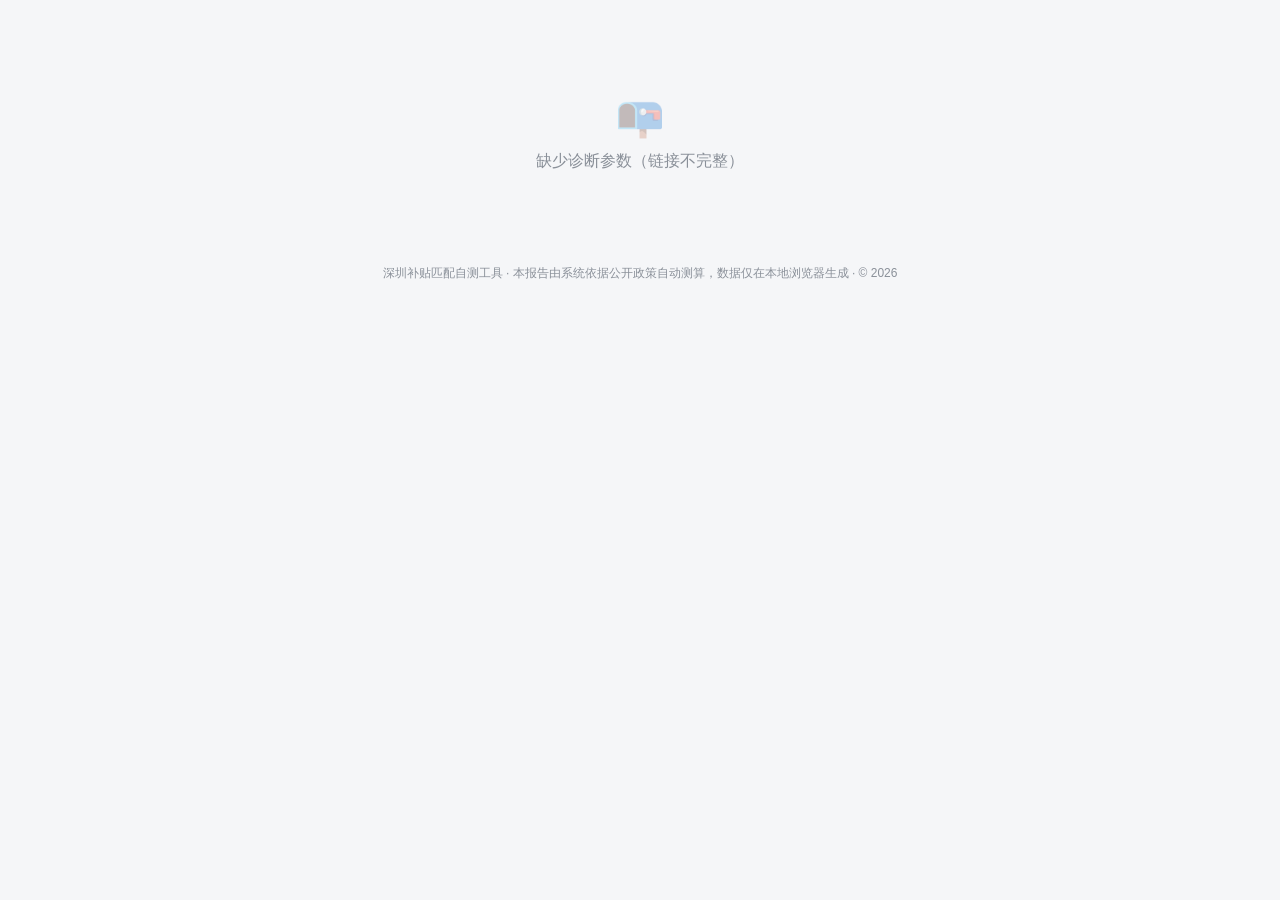
==== report.html @ c952833b "深圳补贴匹配自测工具 v1.0 - 纯前端版(49条政策/官方深链/本地计算)" ====
<!DOCTYPE html>
<html lang="zh-CN">
<head>
<meta charset="UTF-8">
<meta name="viewport" content="width=device-width, initial-scale=1.0">
<title>补贴诊断报告</title>
<link rel="stylesheet" href="css/style.css">
<style>
  .report{max-width:820px;margin:0 auto}
  .r-head{background:linear-gradient(135deg,var(--primary),var(--primary-dark));color:#fff;border-radius:16px;padding:28px 32px;margin-bottom:20px}
  .r-head h1{font-size:22px}
  .r-head .meta{opacity:.9;font-size:13px;margin-top:8px}
  .r-sec{background:#fff;border-radius:12px;box-shadow:var(--shadow);padding:18px 22px;margin-bottom:16px}
  .r-sec h3{font-size:15px;border-left:4px solid var(--primary);padding-left:10px;margin-bottom:12px}
  .kv{font-size:14px;color:#333;line-height:2}
  .kv b{display:inline-block;min-width:96px;color:#666}
  .total-big{font-size:26px;font-weight:800;color:var(--primary)}
  .r-row{display:flex;justify-content:space-between;gap:12px;padding:12px 0;border-bottom:1px solid var(--line)}
  .r-row .l{font-size:14px}
  .r-row .l .s{font-size:12px;color:#888;margin-top:3px}
  .r-row .r{text-align:right;white-space:nowrap}
  .st{font-size:11px;padding:2px 8px;border-radius:20px;font-weight:600}
  .st.ok{background:#e6f6ee;color:var(--ok)} .st.gap{background:#fdf4e0;color:var(--warn)}
  .toolbar{max-width:820px;margin:0 auto 16px;display:flex;gap:10px}
  .toolbar .btn{width:auto;padding:10px 18px}
  .err{text-align:center;color:var(--muted);padding:60px 20px}
  @media print{.toolbar{display:none}.r-head,.r-sec{box-shadow:none}}
</style>
</head>
<body>
<div class="wrap">
  <div class="toolbar" id="toolbar" style="display:none">
    <button class="btn" onclick="window.print()">打印 / 存为 PDF</button>
  </div>
  <div id="content"></div>
  <footer>深圳补贴匹配自测工具 · 本报告由系统依据公开政策自动测算，数据仅在本地浏览器生成 · © 2026</footer>
</div>
<script src="js/engine.js"></script>
<script src="js/report.js"></script>
</body>
</html>
---- css/style.css ----
:root{
  --primary:#c8102e; --primary-dark:#9e0c24; --bg:#f5f6f8; --card:#fff;
  --text:#1f2329; --muted:#8a9099; --line:#e8eaed;
  --ok:#1f9d55; --warn:#e0a106; --bad:#c8102e; --shadow:0 2px 12px rgba(0,0,0,.06);
}
*{box-sizing:border-box;margin:0;padding:0}
body{font-family:-apple-system,BlinkMacSystemFont,"Segoe UI","PingFang SC","Microsoft YaHei",sans-serif;background:var(--bg);color:var(--text);line-height:1.6}
.wrap{max-width:1080px;margin:0 auto;padding:24px 16px 60px}
header{background:linear-gradient(135deg,var(--primary),var(--primary-dark));color:#fff;border-radius:16px;padding:26px 32px;box-shadow:var(--shadow);margin-bottom:22px}
header h1{font-size:23px;font-weight:700}
header p{opacity:.9;margin-top:6px;font-size:14px}
.badge{display:inline-block;background:rgba(255,255,255,.18);font-size:12px;padding:3px 10px;border-radius:20px;margin-top:10px}
.layout{display:grid;grid-template-columns:380px 1fr;gap:22px;align-items:start}
@media(max-width:860px){.layout{grid-template-columns:1fr}}
.panel{background:var(--card);border-radius:14px;box-shadow:var(--shadow);padding:22px}
.panel h2{font-size:16px;font-weight:700;margin-bottom:16px;padding-left:10px;border-left:4px solid var(--primary)}
.field{margin-bottom:14px}
.field label{display:block;font-size:13px;color:var(--muted);margin-bottom:6px}
.field input,.field select{width:100%;padding:9px 12px;border:1px solid var(--line);border-radius:8px;font-size:14px;background:#fcfcfd}
.field input:focus,.field select:focus{outline:none;border-color:var(--primary);background:#fff}
.field .hint{font-size:11px;color:var(--muted);margin-top:4px}
.row{display:grid;grid-template-columns:1fr 1fr;gap:12px}
.btn{width:100%;background:var(--primary);color:#fff;border:none;border-radius:10px;padding:13px;font-size:15px;font-weight:600;cursor:pointer;transition:.15s;margin-top:6px}
.btn:hover{background:var(--primary-dark)}
.btn.sec{background:#fff;color:var(--primary);border:1px solid var(--primary)}
.btn.ghost{background:#f0f1f3;color:#333}
.summary{background:linear-gradient(135deg,#fff,#fff6f7);border:1px solid #ffe0e4;border-radius:12px;padding:18px;margin-bottom:18px}
.summary .big{font-size:30px;font-weight:800;color:var(--primary)}
.summary .sub{font-size:13px;color:var(--muted);margin-top:2px}
.card{border:1px solid var(--line);border-radius:12px;padding:16px 18px;margin-bottom:14px;position:relative;overflow:hidden}
.card::before{content:"";position:absolute;left:0;top:0;bottom:0;width:4px}
.card.ok::before{background:var(--ok)} .card.warn::before{background:var(--warn)} .card.bad::before{background:var(--bad)}
.card .head{display:flex;justify-content:space-between;align-items:flex-start;gap:10px}
.card .name{font-size:15px;font-weight:700}
.card .tag{font-size:11px;padding:3px 9px;border-radius:20px;white-space:nowrap;font-weight:600}
.tag.ok{background:#e6f6ee;color:var(--ok)} .tag.warn{background:#fdf4e0;color:var(--warn)} .tag.bad{background:#fdeaec;color:var(--bad)}
.card .amt{font-size:18px;font-weight:800;color:var(--primary);margin:8px 0 4px}
.card .desc{font-size:13px;color:#444;margin-top:6px}
.card .gap{font-size:12px;color:var(--warn);margin-top:8px;background:#fffaf0;padding:7px 10px;border-radius:7px}
.card .src{font-size:11px;color:var(--muted);margin-top:8px}
.card .est{font-size:11px;color:#b8860b;margin-top:4px}
.empty{text-align:center;color:var(--muted);padding:50px 20px;font-size:14px}
.empty .icon{font-size:40px;opacity:.3;margin-bottom:10px}
.disclaimer{font-size:11px;color:var(--muted);margin-top:18px;line-height:1.5;border-top:1px dashed var(--line);padding-top:12px}
.share{background:#eef7ff;border:1px solid #cfe4ff;border-radius:12px;padding:16px;margin-bottom:18px;display:none}
.share.show{display:block}
.share code{display:block;background:#fff;border:1px solid #d6e6ff;border-radius:6px;padding:8px;font-size:12px;margin:8px 0;word-break:break-all;color:#0a4a8a}
.share .row{margin-top:8px}
footer{text-align:center;color:var(--muted);font-size:12px;margin-top:30px}
table{width:100%;border-collapse:collapse;font-size:13px}
th,td{border-bottom:1px solid var(--line);padding:9px 8px;text-align:left}
th{background:#fafafa;font-weight:600;color:#555}
.est-tag{font-size:10px;background:#fff3da;color:#b8860b;padding:1px 6px;border-radius:4px}
.nav{display:flex;gap:14px;margin-top:10px}
.nav a{color:#fff;opacity:.9;font-size:13px;text-decoration:underline}
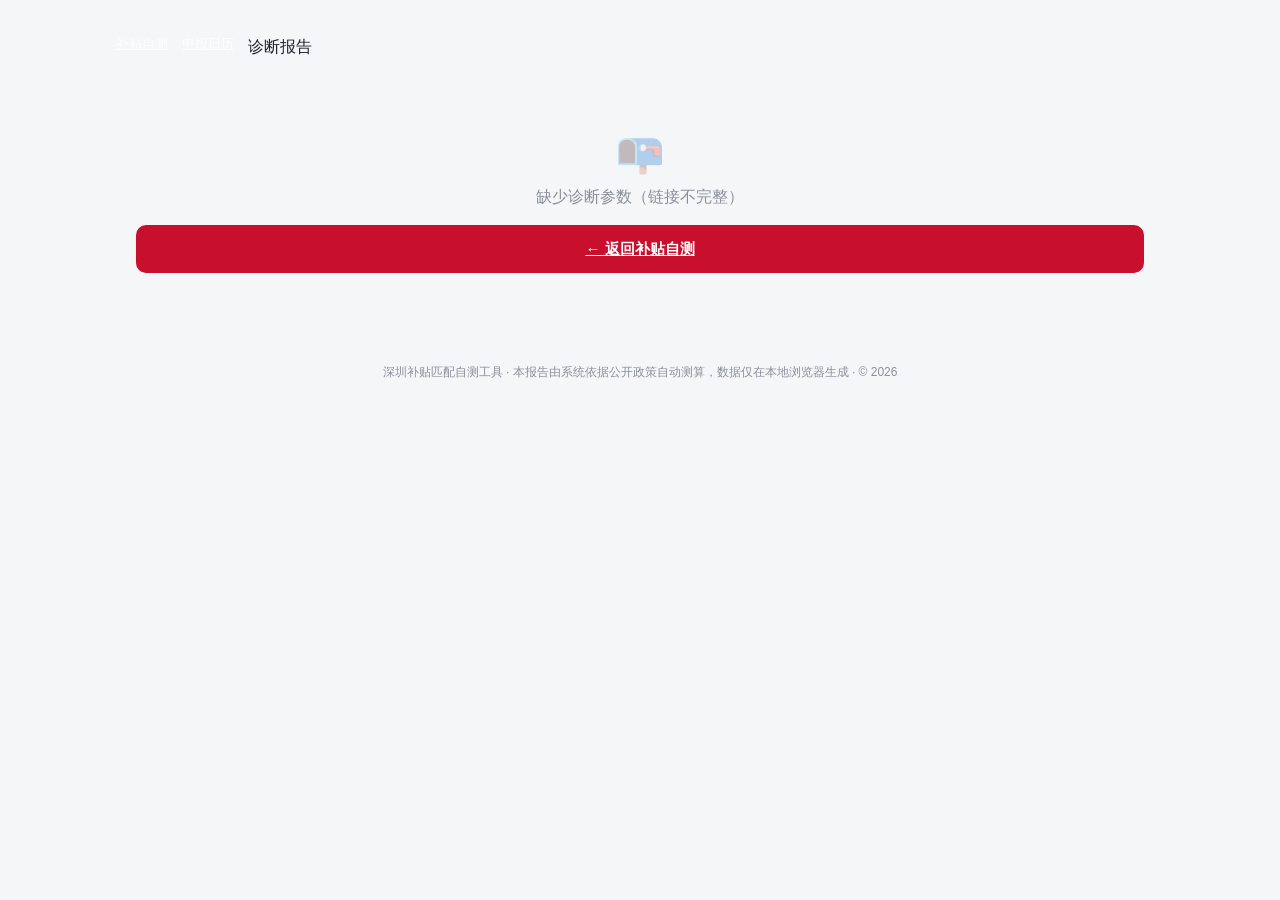
==== commit ae425115: "fix: 报告页空态加导航栏+返回自测按钮" ====
--- a/report.html
+++ b/report.html
@@ -29,6 +29,7 @@
 </head>
 <body>
 <div class="wrap">
+  <div class="nav"><a href="index.html">补贴自测</a><a href="calendar.html">申报日历</a><span>诊断报告</span></div>
   <div class="toolbar" id="toolbar" style="display:none">
     <button class="btn" onclick="window.print()">打印 / 存为 PDF</button>
   </div>
--- a/css/style.css
+++ b/css/style.css
@@ -39,6 +39,16 @@
 .card .gap{font-size:12px;color:var(--warn);margin-top:8px;background:#fffaf0;padding:7px 10px;border-radius:7px}
 .card .src{font-size:11px;color:var(--muted);margin-top:8px}
 .card .est{font-size:11px;color:#b8860b;margin-top:4px}
+.card .win{font-size:11px;color:#0f766e;margin-top:8px;background:#eafaf5;padding:6px 10px;border-radius:7px}
+.card.expired{opacity:.72;border-left:4px solid #b91c1c}
+.card.expired .name{color:#b91c1c}
+.exp{font-size:11px;font-weight:600;margin-left:4px}
+.exp.expired{color:#b91c1c}
+.exp.expiring{color:#b45309}
+.r-row.expired{background:#fef2f2}
+.r-row.expired .l b{color:#b91c1c}
+.tag.tax{background:#f3e8ff;color:#7c3aed}
+.card.tax::before{background:#7c3aed}
 .empty{text-align:center;color:var(--muted);padding:50px 20px;font-size:14px}
 .empty .icon{font-size:40px;opacity:.3;margin-bottom:10px}
 .disclaimer{font-size:11px;color:var(--muted);margin-top:18px;line-height:1.5;border-top:1px dashed var(--line);padding-top:12px}
